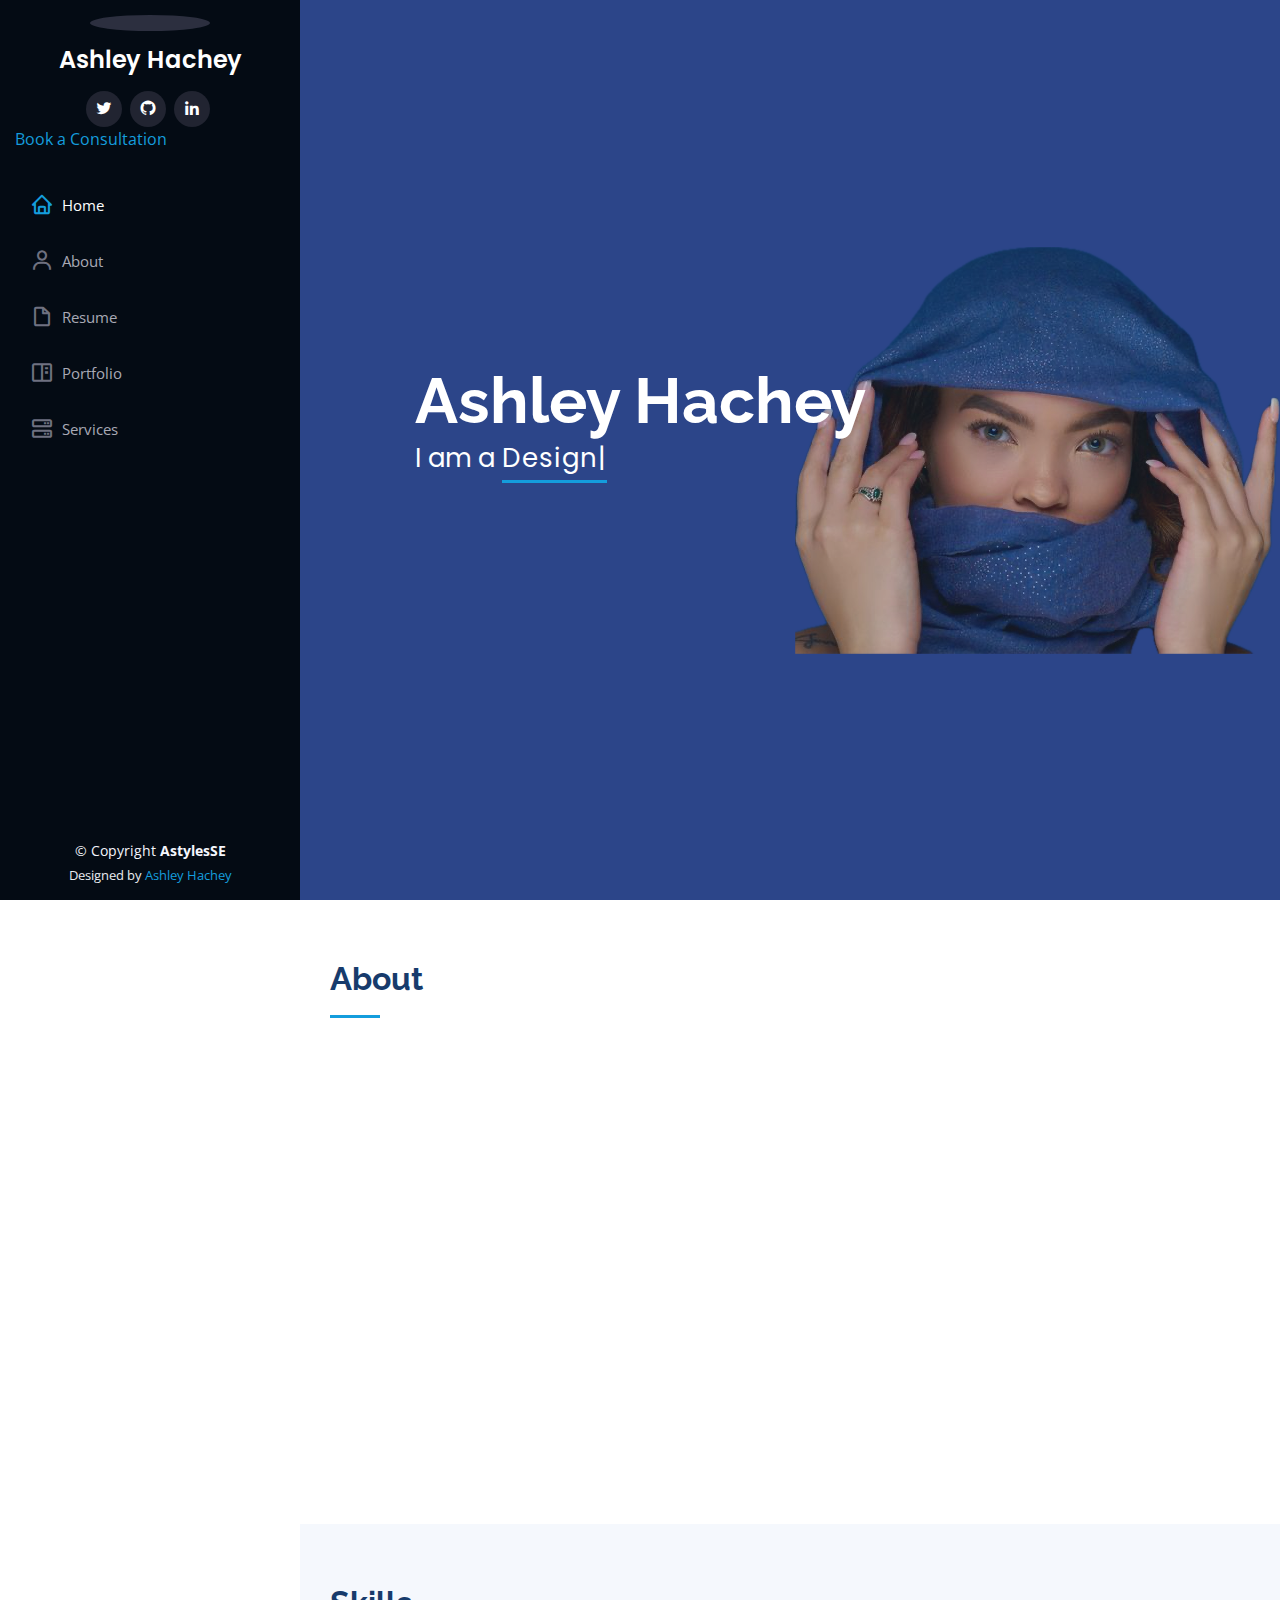
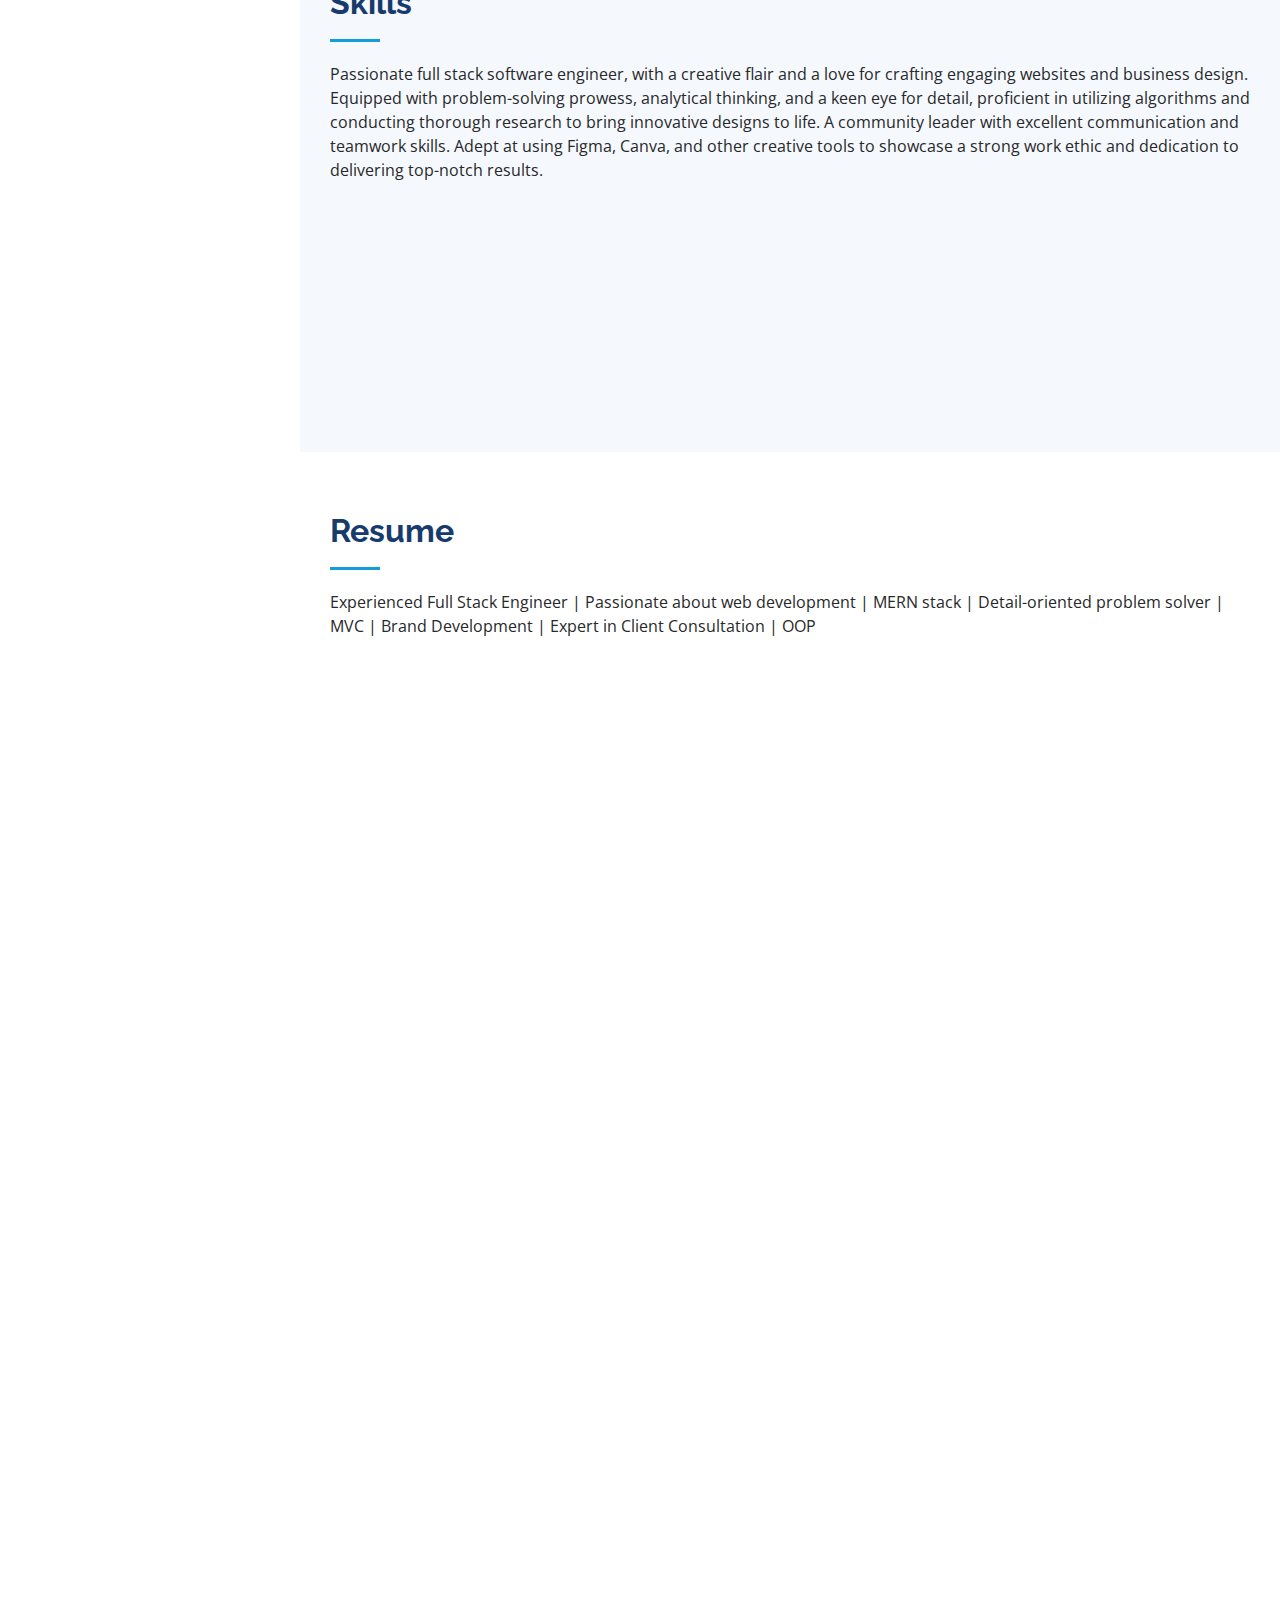
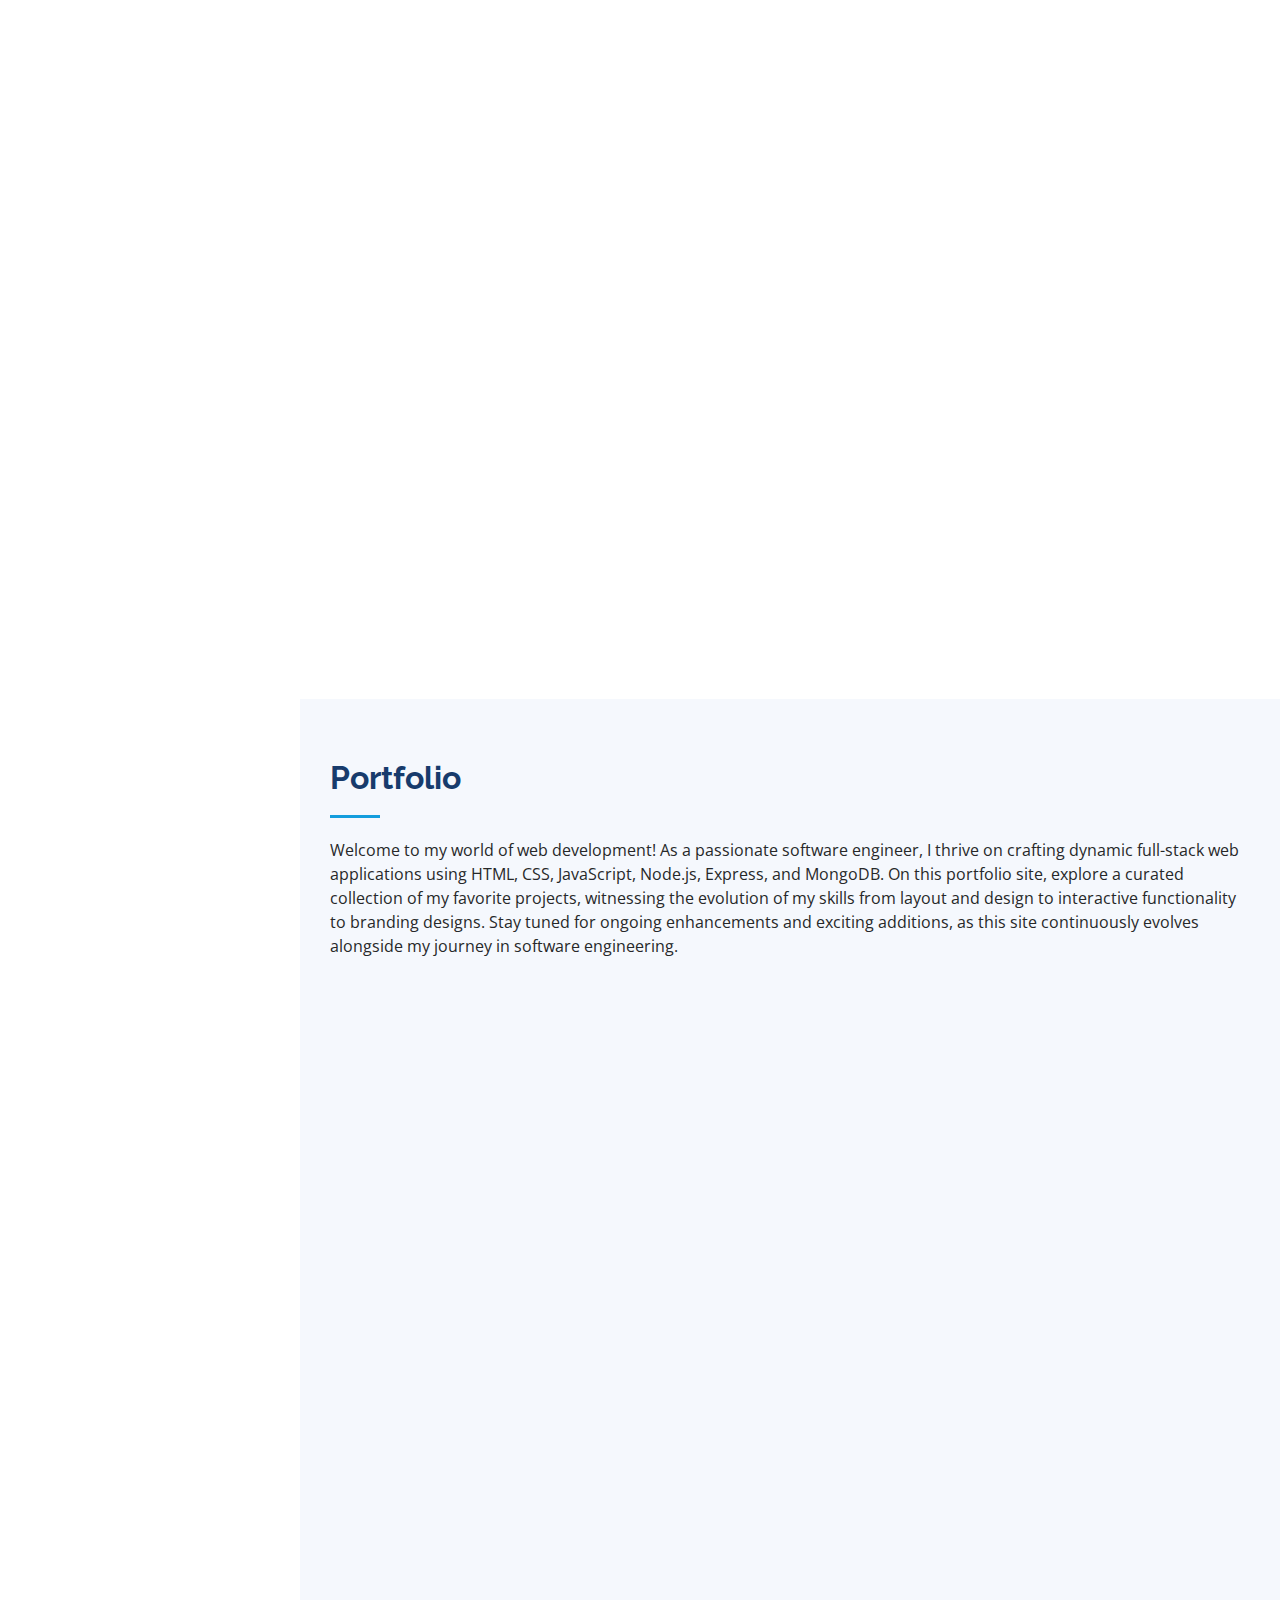
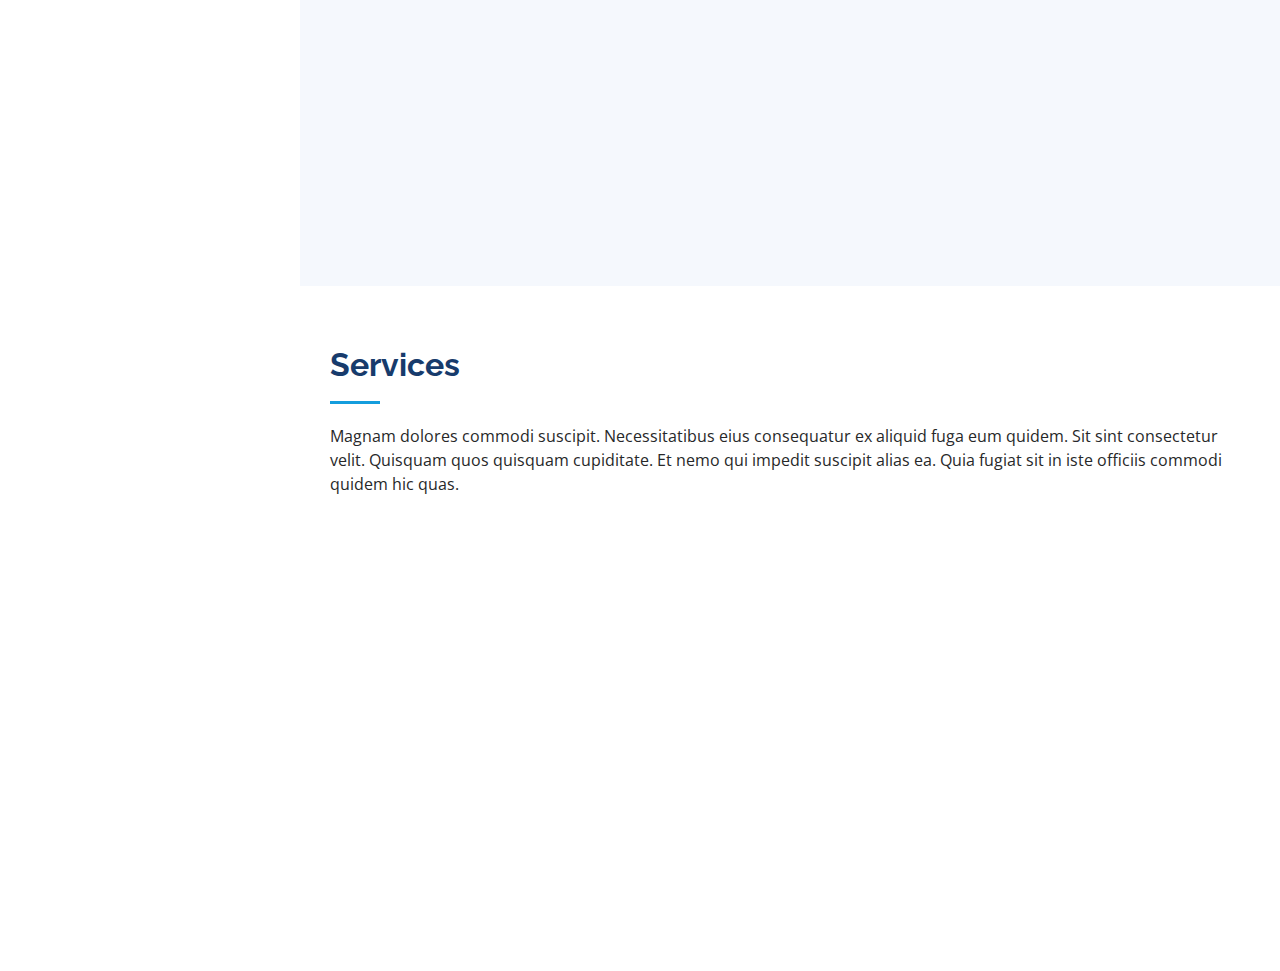
==== index.html @ 2c92da58 "fixed folders" ====
<!DOCTYPE html>
<html lang="en">
  <head>
    <meta charset="utf-8" />
    <meta content="width=device-width, initial-scale=1.0" name="viewport" />

    <title>Astyles Software Engineer</title>
    <meta content="" name="description" />
    <meta content="" name="keywords" />

    <!-- Favicons -->
    <link href="assets/img/logo_white.png" rel="icon" />
    <link href="assets/img/logo_black.png" rel="apple-touch-icon" />

    <!-- Google Fonts -->
    <link
      href="https://fonts.googleapis.com/css?family=Open+Sans:300,300i,400,400i,600,600i,700,700i|Raleway:300,300i,400,400i,500,500i,600,600i,700,700i|Poppins:300,300i,400,400i,500,500i,600,600i,700,700i"
      rel="stylesheet"
    />

    <!-- Vendor CSS Files -->
    <link href="assets/vendor/aos/aos.css" rel="stylesheet" />
    <link
      href="assets/vendor/bootstrap/css/bootstrap.min.css"
      rel="stylesheet"
    />
    <link
      href="assets/vendor/bootstrap-icons/bootstrap-icons.css"
      rel="stylesheet"
    />
    <link href="assets/vendor/boxicons/css/boxicons.min.css" rel="stylesheet" />
    <link
      href="assets/vendor/glightbox/css/glightbox.min.css"
      rel="stylesheet"
    />
    <link href="assets/vendor/swiper/swiper-bundle.min.css" rel="stylesheet" />

    <!-- Template Main CSS File -->
    <link href="assets/css/style.css" rel="stylesheet" />

    <!-- =======================================================
  * Template Name: iPortfolio
  * Template URL: https://bootstrapmade.com/iportfolio-bootstrap-portfolio-websites-template/
  * Updated: Mar 17 2024 with Bootstrap v5.3.3
  * Author: BootstrapMade.com
  * License: https://bootstrapmade.com/license/
  ======================================================== -->
  </head>

  <body>
    <!-- ======= Mobile nav toggle button ======= -->
    <i class="bi bi-list mobile-nav-toggle d-xl-none"></i>

    <!-- ======= Header ======= -->
    <header id="header">
      <div class="d-flex flex-column">
        <div class="profile">
          <img
            src="assets/img/profile-me.jpg"
            alt=""
            class="img-fluid rounded-circle"
          />
          <h1 class="text-light"><a href="index.html">Ashley Hachey</a></h1>
          <div class="social-links mt-3 text-center">
            <a href="twitter.com/Ahachey17" class="twitter"
              ><i class="bx bxl-twitter"></i
            ></a>
            <a href="github.com/AHachey17" class="github"
              ><i class="bx bxl-github"></i
            ></a>
            <a href="linkedin.com/in/ahachey/" class="linkedin"
              ><i class="bx bxl-linkedin"></i
            ></a>
          </div>
          <a href="#" class="calendlyLink">Book a Consultation</a>
        </div>

        <nav id="navbar" class="nav-menu navbar">
          <ul>
            <li>
              <a href="#hero" class="nav-link scrollto active"
                ><i class="bx bx-home"></i> <span>Home</span></a
              >
            </li>
            <li>
              <a href="#about" class="nav-link scrollto"
                ><i class="bx bx-user"></i> <span>About</span></a
              >
            </li>
            <li>
              <a href="#resume" class="nav-link scrollto"
                ><i class="bx bx-file-blank"></i> <span>Resume</span></a
              >
            </li>
            <li>
              <a href="#portfolio" class="nav-link scrollto"
                ><i class="bx bx-book-content"></i> <span>Portfolio</span></a
              >
            </li>
            <li>
              <a href="#services" class="nav-link scrollto"
                ><i class="bx bx-server"></i> <span>Services</span></a
              >
            </li>
            <!-- <li>
              <a href="#contact" class="nav-link scrollto"
                ><i class="bx bx-envelope"></i> <span>Contact</span></a
              >
            </li> -->
          </ul>
        </nav>
        <!-- .nav-menu -->
      </div>
    </header>
    <!-- End Header -->

    <!-- ======= Hero Section ======= -->
    <section
      id="hero"
      class="d-flex flex-column justify-content-center align-items-center"
    >
      <div class="hero-container" data-aos="fade-in">
        <h1>Ashley Hachey</h1>
        <p>
          I am a
          <span
            class="typed"
            data-typed-items="Designer, Developer, Freelancer, Engineer, Mentor"
          ></span>
        </p>
      </div>
    </section>
    <!-- End Hero -->

    <main id="main">
      <!-- ======= About Section ======= -->
      <section id="about" class="about">
        <div class="container">
          <div class="section-title">
            <h2>About</h2>
            <p>
              <!--intro?-->
            </p>
          </div>

          <div class="row">
            <div class="col-lg-4" data-aos="fade-right">
              <img src="assets/img/hero-grey.JPG" class="img-fluid" alt="" />
            </div>
            <div class="col-lg-8 pt-4 pt-lg-0 content" data-aos="fade-left">
              <h3>Full Stack Software Engineer &amp; Web Developer.</h3>
              <p class="fst-italic">
                <!-- Lorem ipsum dolor sit amet consectetur adipisicing elit.
                Incidunt, assumenda? -->
              </p>
              <div class="row">
                <div class="col-lg-6">
                  <ul>
                    <li>
                      <i class="bi bi-chevron-right"></i>
                      <strong>Birthday:</strong> <span>May 2nd</span>
                    </li>
                    <li>
                      <i class="bi bi-chevron-right"></i>
                      <strong>Website:</strong> <span>www.example.com</span>
                    </li>
                    <li>
                      <i class="bi bi-chevron-right"></i>
                      <strong>Location:</strong> <span>Massachusetts, USA</span>
                    </li>
                  </ul>
                </div>
                <div class="col-lg-6">
                  <ul>
                    <li>
                      <i class="bi bi-chevron-right"></i>
                      <strong>Degree:</strong> <span>B.S. in Mathematics</span>
                    </li>
                    <li>
                      <i class="bi bi-chevron-right"></i>
                      <strong>Email:</strong>
                      <span>email@example.com</span>
                    </li>
                    <li>
                      <i class="bi bi-chevron-right"></i>
                      <strong>Freelance:</strong> <span>Available</span>
                    </li>
                  </ul>
                </div>
              </div>
              <p>
                After graduating with a B.S. in Mathematics, I worked as an
                academic advisor and hair stylist. Whether it was helping a
                student design their educational trajectory or listening to
                clients' needs to achieve the look they imagined, I always
                showed dedication and empathy. During this time, I went through
                a journey of self discovery, looking for my creativity and
                analytical skills to make a bigger impact. As a software
                engineer, I take pride in designing and developing applications
                with a unique approach that combines my skills in math,
                advising, and artistic expression. I'm confident that my
                experience and abilities can create innovative solutions and
                help bring your company's vision to life.
              </p>
            </div>
          </div>
        </div>
      </section>
      <!-- End About Section -->

      <!-- ======= Facts Section ======= -->
      <section id="facts" class="facts">
        <div class="container">
          <div class="section-title">
            <h2>Facts</h2>
            <p>
              Magnam dolores commodi suscipit. Necessitatibus eius consequatur
              ex aliquid fuga eum quidem. Sit sint consectetur velit. Quisquam
              quos quisquam cupiditate. Et nemo qui impedit suscipit alias ea.
              Quia fugiat sit in iste officiis commodi quidem hic quas.
            </p>
          </div>

          <div class="row no-gutters">
            <div
              class="col-lg-3 col-md-6 d-md-flex align-items-md-stretch"
              data-aos="fade-up"
            >
              <div class="count-box">
                <i class="bi bi-emoji-smile"></i>
                <span
                  data-purecounter-start="0"
                  data-purecounter-end="232"
                  data-purecounter-duration="1"
                  class="purecounter"
                ></span>
                <p><strong>Clients</strong></p>
              </div>
            </div>

            <div
              class="col-lg-3 col-md-6 d-md-flex align-items-md-stretch"
              data-aos="fade-up"
              data-aos-delay="100"
            >
              <div class="count-box">
                <i class="bi bi-journal-richtext"></i>
                <span
                  data-purecounter-start="0"
                  data-purecounter-end="521"
                  data-purecounter-duration="1"
                  class="purecounter"
                ></span>
                <p><strong>Projects</strong> adipisci atque cum quia aut</p>
              </div>
            </div>

            <div
              class="col-lg-3 col-md-6 d-md-flex align-items-md-stretch"
              data-aos="fade-up"
              data-aos-delay="200"
            >
              <div class="count-box">
                <i class="bi bi-headset"></i>
                <span
                  data-purecounter-start="0"
                  data-purecounter-end="1453"
                  data-purecounter-duration="1"
                  class="purecounter"
                ></span>
                <p><strong>Hours Of Support</strong> aut commodi quaerat</p>
              </div>
            </div>

            <div
              class="col-lg-3 col-md-6 d-md-flex align-items-md-stretch"
              data-aos="fade-up"
              data-aos-delay="300"
            >
              <div class="count-box">
                <i class="bi bi-people"></i>
                <span
                  data-purecounter-start="0"
                  data-purecounter-end="32"
                  data-purecounter-duration="1"
                  class="purecounter"
                ></span>
                <p><strong>Hard Workers</strong> rerum asperiores dolor</p>
              </div>
            </div>
          </div>
        </div>
      </section>
      <!-- End Facts Section -->

      <!-- ======= Skills Section ======= -->
      <section id="skills" class="skills section-bg">
        <div class="container">
          <div class="section-title">
            <h2>Skills</h2>
            <p>
              Passionate full stack software engineer, with a creative flair and
              a love for crafting engaging websites and business design.
              Equipped with problem-solving prowess, analytical thinking, and a
              keen eye for detail, proficient in utilizing algorithms and
              conducting thorough research to bring innovative designs to life.
              A community leader with excellent communication and teamwork
              skills. Adept at using Figma, Canva, and other creative tools to
              showcase a strong work ethic and dedication to delivering
              top-notch results.
            </p>
          </div>

          <div class="row skills-content">
            <div class="col-lg-6" data-aos="fade-up">
              <div class="progress">
                <span class="skill">HTML <i class="val">100%</i></span>
                <div class="progress-bar-wrap">
                  <div
                    class="progress-bar"
                    role="progressbar"
                    aria-valuenow="100"
                    aria-valuemin="0"
                    aria-valuemax="100"
                  ></div>
                </div>
              </div>

              <div class="progress">
                <span class="skill">CSS <i class="val">90%</i></span>
                <div class="progress-bar-wrap">
                  <div
                    class="progress-bar"
                    role="progressbar"
                    aria-valuenow="90"
                    aria-valuemin="0"
                    aria-valuemax="100"
                  ></div>
                </div>
              </div>

              <div class="progress">
                <span class="skill">JavaScript <i class="val">75%</i></span>
                <div class="progress-bar-wrap">
                  <div
                    class="progress-bar"
                    role="progressbar"
                    aria-valuenow="75"
                    aria-valuemin="0"
                    aria-valuemax="100"
                  ></div>
                </div>
              </div>
            </div>

            <div class="col-lg-6" data-aos="fade-up" data-aos-delay="100">
              <div class="progress">
                <span class="skill">Node.js<i class="val">60%</i></span>
                <div class="progress-bar-wrap">
                  <div
                    class="progress-bar"
                    role="progressbar"
                    aria-valuenow="60"
                    aria-valuemin="0"
                    aria-valuemax="100"
                  ></div>
                </div>
              </div>

              <div class="progress">
                <span class="skill">React.js <i class="val">40%</i></span>
                <div class="progress-bar-wrap">
                  <div
                    class="progress-bar"
                    role="progressbar"
                    aria-valuenow="40"
                    aria-valuemin="0"
                    aria-valuemax="100"
                  ></div>
                </div>
              </div>

              <div class="progress">
                <span class="skill">GitHub <i class="val">85%</i></span>
                <div class="progress-bar-wrap">
                  <div
                    class="progress-bar"
                    role="progressbar"
                    aria-valuenow="85"
                    aria-valuemin="0"
                    aria-valuemax="100"
                  ></div>
                </div>
              </div>
            </div>
          </div>
        </div>
      </section>
      <!-- End Skills Section -->

      <!-- ======= Resume Section ======= -->
      <section id="resume" class="resume">
        <div class="container">
          <div class="section-title">
            <h2>Resume</h2>
            <p>
              Experienced Full Stack Engineer | Passionate about web development
              | MERN stack | Detail-oriented problem solver | MVC | Brand
              Development | Expert in Client Consultation | OOP
            </p>
          </div>

          <div class="row">
            <div class="col-lg-6" data-aos="fade-up">
              <h3 class="resume-title">Volunteer</h3>
              <div class="resume-item">
                <h4>Mentor</h4>
                <h5>August 2013 - current</h5>
                <p><em>Brockton High School, Brockton MA</em></p>
                <p>
                  Facilitate youth success through mentoring and community
                  service initiatives, promoting academic growth and personal
                  development in a diverse community
                </p>
              </div>
              <h3 class="resume-title">Education</h3>
              <div class="resume-item">
                <h4>Bachelor's of Science: Mathematics</h4>
                <h5>August 2013 - December 2017</h5>
                <p><em>Bridgewater State University, Bridgewater MA</em></p>
                <p>
                  Bachelor of Science in Mathematics with a minor in Chemistry,
                  completed COMP203: Programming and Computer Algebra course
                  focusing on Python programming.
                </p>
              </div>
              <h3 class="resume-title">Other Job Experiences</h3>
              <div class="resume-item">
                <h4>High school Subsitute Teacher</h4>
                <h5>Febuary 2024 - current</h5>
                <p><em>B.M.C Durfee high school, Fall River MA</em></p>
                <p>Provide temporary instruction and support to students</p>
              </div>
              <div class="resume-item">
                <h4>Cosmetologist</h4>
                <h5>May 2013 - Febuary 2024</h5>
                <p><em>Procuts, Middleboro MA</em></p>
                <p>
                  Provide efficient and customize hairstyling services, catering
                  to about 15-30 clients' preferences and needs daily, train new
                  stylist, client consultation, scheduling
                </p>
              </div>
              <div class="resume-item">
                <h4>Academic Advising</h4>
                <h5>May 2013 - Febuary 2024</h5>
                <p><em>Procuts, Middleboro MA</em></p>
                <p>
                  Provided efficient and customized hairstyling services,
                  catering to about 15-30 clients' preferences and needs daily,
                  train new stylist, client consultation, scheduling
                </p>
              </div>
            </div>

            <div class="col-lg-6" data-aos="fade-up" data-aos-delay="100">
              <h3 class="resume-title">Professional Experience</h3>
              <div class="resume-item">
                <h4>Freelance Web Developer / Co-CEO / Founder</h4>
                <h5>Feb 2024 - Present</h5>
                <p><em>LongevIT, Remote - MA, USA </em></p>
                <ul>
                  <li>Led startup phase and established market presence</li>
                  <li>Identify new business opportunities and partnerships</li>
                  <li>
                    Oversee & execute development of digital solutions including
                    web applications and branding designs
                  </li>
                  <li>Devise and implement marketing strategies</li>
                  <li>
                    Act as primary point of contact for client consultation and
                    contract negotiation
                  </li>
                  <li>
                    Utilized web development technologies like HTML, CSS, and
                    React.js
                  </li>
                  <li>Managed financial planning and resource allocation</li>
                  <li>Built and led high-performing team</li>
                </ul>
              </div>
              <div class="resume-item">
                <h4>Freelance Web Designer</h4>
                <h5>June 2023 - December 2023</h5>
                <p><em>Procuts (small corportation), Middleboro MA</em></p>
                <ul>
                  <li>
                    Microsoft excel: use of algorithms for HR charts, project
                    timeline charts
                  </li>
                  <li>
                    Increase marketing with social media platforms, web
                    applications, branding expertise
                  </li>
                  <li>
                    Client consultation, brand consulting, project planning with
                    Figma and, contract negotiating
                  </li>
                  <li>
                    Building a customize informal web application using HTML,
                    CSS, bootstrap, fully responsive
                  </li>
                </ul>
              </div>
              <div class="resume-item">
                <h4>Full Stack Software Engineer</h4>
                <h5>Feb 2023 - June 2023</h5>
                <p><em>Resilient Coders, Remote MA</em></p>
                <ul>
                  <li>
                    Applied creativity and design skills to develop
                    user-friendly interfaces using HTML, CSS, Bootstrap, and
                    React.js
                  </li>
                  <li>
                    Implemented SEO and responsive design principles to enhance
                    website performance across various devices
                  </li>
                  <li>
                    Collaborated and worked on front-end, DevOps, and back-end
                    teams through GitHub and routine stand-ups
                  </li>
                  <li>
                    Developed over 30 projects, including a full stack
                    application for interview practice, using Node.js, Express,
                    MongoDB, Bootstrap, Passport.js, and AssemblyAI API
                  </li>
                  <li>
                    Utilized source control by uploading projects on GitHub
                    using Git commands
                  </li>
                  <li>
                    Paid meticulous attention to detail for debugging and
                    troubleshooting tasks to optimize projects.
                  </li>
                  <li>Organization skills, use of MVC and OOP</li>
                </ul>
              </div>
            </div>
          </div>
        </div>
      </section>
      <!-- End Resume Section -->

      <!-- ======= Portfolio Section ======= -->
      <section id="portfolio" class="portfolio section-bg">
        <div class="container">
          <div class="section-title">
            <h2>Portfolio</h2>
            <p>
              Welcome to my world of web development! As a passionate software
              engineer, I thrive on crafting dynamic full-stack web applications
              using HTML, CSS, JavaScript, Node.js, Express, and MongoDB. On
              this portfolio site, explore a curated collection of my favorite
              projects, witnessing the evolution of my skills from layout and
              design to interactive functionality to branding designs. Stay
              tuned for ongoing enhancements and exciting additions, as this
              site continuously evolves alongside my journey in software
              engineering.
            </p>
          </div>

          <div class="row" data-aos="fade-up">
            <div class="col-lg-12 d-flex justify-content-center">
              <ul id="portfolio-flters">
                <li data-filter="*" class="filter-active">All</li>
                <li data-filter=".filter-app">Apps</li>
                <li data-filter=".filter-card">Branding Designs</li>
                <li data-filter=".filter-web">Websites</li>
              </ul>
            </div>
          </div>

          <div
            class="row portfolio-container"
            data-aos="fade-up"
            data-aos-delay="100"
          >
            <div class="col-lg-4 col-md-6 portfolio-item filter-app">
              <div class="portfolio-wrap">
                <img
                  src="assets/img/portfolio/coinFlip.png"
                  class="img-fluid"
                  alt=""
                />
                <div class="portfolio-links">
                  <a
                    href="assets/img/portfolio/coinFlip.png"
                    data-gallery="portfolioGallery"
                    class="portfolio-lightbox"
                    title="App 1"
                    ><i class="bx bx-plus"></i
                  ></a>
                  <a href="portfolio-details.html" title="More Details"
                    ><i class="bx bx-link"></i
                  ></a>
                </div>
              </div>
            </div>

            <div class="col-lg-4 col-md-6 portfolio-item filter-web">
              <div class="portfolio-wrap">
                <img
                  src="assets/img/portfolio/TechCrunch2.0.png"
                  class="img-fluid"
                  alt=""
                />
                <div class="portfolio-links">
                  <a
                    href="assets/img/portfolio/coinFlip.png"
                    data-gallery="portfolioGallery"
                    class="portfolio-lightbox"
                    title="Web 3"
                    ><i class="bx bx-plus"></i
                  ></a>
                  <a href="portfolio-details.html" title="More Details"
                    ><i class="bx bx-link"></i
                  ></a>
                </div>
              </div>
            </div>

            <div class="col-lg-4 col-md-6 portfolio-item filter-app">
              <div class="portfolio-wrap">
                <img
                  src="assets/img/portfolio/Calculator.jpg"
                  class="img-fluid"
                  alt=""
                />
                <div class="portfolio-links">
                  <a
                    href="assets/img/portfolio/horoscope.jpg"
                    data-gallery="portfolioGallery"
                    class="portfolio-lightbox"
                    title="App 2"
                    ><i class="bx bx-plus"></i
                  ></a>
                  <a href="portfolio-details.html" title="More Details"
                    ><i class="bx bx-link"></i
                  ></a>
                </div>
              </div>
            </div>

            <div class="col-lg-4 col-md-6 portfolio-item filter-card">
              <div class="portfolio-wrap">
                <img
                  src="assets/img/portfolio/intervuapp.png"
                  class="img-fluid"
                  alt=""
                />
                <div class="portfolio-links">
                  <a
                    href="assets/img/portfolio/todolist.jpg"
                    data-gallery="portfolioGallery"
                    class="portfolio-lightbox"
                    title="Card 2"
                    ><i class="bx bx-plus"></i
                  ></a>
                  <a href="portfolio-details.html" title="More Details"
                    ><i class="bx bx-link"></i
                  ></a>
                </div>
              </div>
            </div>

            <div class="col-lg-4 col-md-6 portfolio-item filter-web">
              <div class="portfolio-wrap">
                <img
                  src="assets/img/portfolio/todolist.jpg"
                  class="img-fluid"
                  alt=""
                />
                <div class="portfolio-links">
                  <a
                    href="assets/img/portfolio/portfolio-5.jpg"
                    data-gallery="portfolioGallery"
                    class="portfolio-lightbox"
                    title="Web 2"
                    ><i class="bx bx-plus"></i
                  ></a>
                  <a href="portfolio-details.html" title="More Details"
                    ><i class="bx bx-link"></i
                  ></a>
                </div>
              </div>
            </div>

            <div class="col-lg-4 col-md-6 portfolio-item filter-app">
              <div class="portfolio-wrap">
                <img
                  src="assets/img/portfolio/rps.png"
                  class="img-fluid"
                  alt=""
                />
                <div class="portfolio-links">
                  <a
                    href="assets/img/portfolio/portfolio-6.jpg"
                    data-gallery="portfolioGallery"
                    class="portfolio-lightbox"
                    title="App 3"
                    ><i class="bx bx-plus"></i
                  ></a>
                  <a href="portfolio-details.html" title="More Details"
                    ><i class="bx bx-link"></i
                  ></a>
                </div>
              </div>
            </div>

            <div class="col-lg-4 col-md-6 portfolio-item filter-card">
              <div class="portfolio-wrap">
                <img
                  src="assets/img/portfolio/portfolio-7.jpg"
                  class="img-fluid"
                  alt=""
                />
                <div class="portfolio-links">
                  <a
                    href="assets/img/portfolio/portfolio-7.jpg"
                    data-gallery="portfolioGallery"
                    class="portfolio-lightbox"
                    title="Card 1"
                    ><i class="bx bx-plus"></i
                  ></a>
                  <a href="portfolio-details.html" title="More Details"
                    ><i class="bx bx-link"></i
                  ></a>
                </div>
              </div>
            </div>

            <div class="col-lg-4 col-md-6 portfolio-item filter-card">
              <div class="portfolio-wrap">
                <img
                  src="assets/img/portfolio/portfolio-8.jpg"
                  class="img-fluid"
                  alt=""
                />
                <div class="portfolio-links">
                  <a
                    href="assets/img/portfolio/portfolio-8.jpg"
                    data-gallery="portfolioGallery"
                    class="portfolio-lightbox"
                    title="Card 3"
                    ><i class="bx bx-plus"></i
                  ></a>
                  <a href="portfolio-details.html" title="More Details"
                    ><i class="bx bx-link"></i
                  ></a>
                </div>
              </div>
            </div>

            <div class="col-lg-4 col-md-6 portfolio-item filter-web">
              <div class="portfolio-wrap">
                <img
                  src="assets/img/portfolio/portfolio-9.jpg"
                  class="img-fluid"
                  alt=""
                />
                <div class="portfolio-links">
                  <a
                    href="assets/img/portfolio/portfolio-9.jpg"
                    data-gallery="portfolioGallery"
                    class="portfolio-lightbox"
                    title="Web 3"
                    ><i class="bx bx-plus"></i
                  ></a>
                  <a href="portfolio-details.html" title="More Details"
                    ><i class="bx bx-link"></i
                  ></a>
                </div>
              </div>
            </div>
          </div>
        </div>
      </section>
      <!-- End Portfolio Section -->

      <!-- ======= Services Section ======= -->
      <section id="services" class="services">
        <div class="container">
          <div class="section-title">
            <h2>Services</h2>
            <p>
              Magnam dolores commodi suscipit. Necessitatibus eius consequatur
              ex aliquid fuga eum quidem. Sit sint consectetur velit. Quisquam
              quos quisquam cupiditate. Et nemo qui impedit suscipit alias ea.
              Quia fugiat sit in iste officiis commodi quidem hic quas.
            </p>
          </div>

          <div class="row">
            <div class="col-lg-4 col-md-6 icon-box" data-aos="fade-up">
              <div class="icon"><i class="bi bi-briefcase"></i></div>
              <h4 class="title"><a href="">Lorem Ipsum</a></h4>
              <p class="description">
                Voluptatum deleniti atque corrupti quos dolores et quas
                molestias excepturi sint occaecati cupiditate non provident
              </p>
            </div>
            <div
              class="col-lg-4 col-md-6 icon-box"
              data-aos="fade-up"
              data-aos-delay="100"
            >
              <div class="icon"><i class="bi bi-card-checklist"></i></div>
              <h4 class="title"><a href="">Dolor Sitema</a></h4>
              <p class="description">
                Minim veniam, quis nostrud exercitation ullamco laboris nisi ut
                aliquip ex ea commodo consequat tarad limino ata
              </p>
            </div>
            <div
              class="col-lg-4 col-md-6 icon-box"
              data-aos="fade-up"
              data-aos-delay="200"
            >
              <div class="icon"><i class="bi bi-bar-chart"></i></div>
              <h4 class="title"><a href="">Sed ut perspiciatis</a></h4>
              <p class="description">
                Duis aute irure dolor in reprehenderit in voluptate velit esse
                cillum dolore eu fugiat nulla pariatur
              </p>
            </div>
            <div
              class="col-lg-4 col-md-6 icon-box"
              data-aos="fade-up"
              data-aos-delay="300"
            >
              <div class="icon"><i class="bi bi-binoculars"></i></div>
              <h4 class="title"><a href="">Magni Dolores</a></h4>
              <p class="description">
                Excepteur sint occaecat cupidatat non proident, sunt in culpa
                qui officia deserunt mollit anim id est laborum
              </p>
            </div>
            <div
              class="col-lg-4 col-md-6 icon-box"
              data-aos="fade-up"
              data-aos-delay="400"
            >
              <div class="icon"><i class="bi bi-brightness-high"></i></div>
              <h4 class="title"><a href="">Nemo Enim</a></h4>
              <p class="description">
                At vero eos et accusamus et iusto odio dignissimos ducimus qui
                blanditiis praesentium voluptatum deleniti atque
              </p>
            </div>
            <div
              class="col-lg-4 col-md-6 icon-box"
              data-aos="fade-up"
              data-aos-delay="500"
            >
              <div class="icon"><i class="bi bi-calendar4-week"></i></div>
              <h4 class="title"><a href="">Eiusmod Tempor</a></h4>
              <p class="description">
                Et harum quidem rerum facilis est et expedita distinctio. Nam
                libero tempore, cum soluta nobis est eligendi
              </p>
            </div>
          </div>
        </div>
      </section>
      <!-- End Services Section -->

      <!-- ======= Testimonials Section ======= -->
      <section id="testimonials" class="testimonials section-bg">
        <div class="container">
          <div class="section-title">
            <h2>Testimonials</h2>
            <p>
              Magnam dolores commodi suscipit. Necessitatibus eius consequatur
              ex aliquid fuga eum quidem. Sit sint consectetur velit. Quisquam
              quos quisquam cupiditate. Et nemo qui impedit suscipit alias ea.
              Quia fugiat sit in iste officiis commodi quidem hic quas.
            </p>
          </div>

          <div
            class="testimonials-slider swiper"
            data-aos="fade-up"
            data-aos-delay="100"
          >
            <div class="swiper-wrapper">
              <div class="swiper-slide">
                <div class="testimonial-item" data-aos="fade-up">
                  <p>
                    <i class="bx bxs-quote-alt-left quote-icon-left"></i>
                    Proin iaculis purus consequat sem cure digni ssim donec
                    porttitora entum suscipit rhoncus. Accusantium quam,
                    ultricies eget id, aliquam eget nibh et. Maecen aliquam,
                    risus at semper.
                    <i class="bx bxs-quote-alt-right quote-icon-right"></i>
                  </p>
                  <img
                    src="assets/img/testimonials/testimonials-1.jpg"
                    class="testimonial-img"
                    alt=""
                  />
                  <h3>Saul Goodman</h3>
                  <h4>Ceo &amp; Founder</h4>
                </div>
              </div>
              <!-- End testimonial item -->

              <div class="swiper-slide">
                <div
                  class="testimonial-item"
                  data-aos="fade-up"
                  data-aos-delay="100"
                >
                  <p>
                    <i class="bx bxs-quote-alt-left quote-icon-left"></i>
                    Export tempor illum tamen malis malis eram quae irure esse
                    labore quem cillum quid cillum eram malis quorum velit fore
                    eram velit sunt aliqua noster fugiat irure amet legam anim
                    culpa.
                    <i class="bx bxs-quote-alt-right quote-icon-right"></i>
                  </p>
                  <img
                    src="assets/img/testimonials/testimonials-2.jpg"
                    class="testimonial-img"
                    alt=""
                  />
                  <h3>Sara Wilsson</h3>
                  <h4>Designer</h4>
                </div>
              </div>
              <!-- End testimonial item -->

              <div class="swiper-slide">
                <div
                  class="testimonial-item"
                  data-aos="fade-up"
                  data-aos-delay="200"
                >
                  <p>
                    <i class="bx bxs-quote-alt-left quote-icon-left"></i>
                    Enim nisi quem export duis labore cillum quae magna enim
                    sint quorum nulla quem veniam duis minim tempor labore quem
                    eram duis noster aute amet eram fore quis sint minim.
                    <i class="bx bxs-quote-alt-right quote-icon-right"></i>
                  </p>
                  <img
                    src="assets/img/testimonials/testimonials-3.jpg"
                    class="testimonial-img"
                    alt=""
                  />
                  <h3>Jena Karlis</h3>
                  <h4>Store Owner</h4>
                </div>
              </div>
              <!-- End testimonial item -->

              <div class="swiper-slide">
                <div
                  class="testimonial-item"
                  data-aos="fade-up"
                  data-aos-delay="300"
                >
                  <p>
                    <i class="bx bxs-quote-alt-left quote-icon-left"></i>
                    Fugiat enim eram quae cillum dolore dolor amet nulla culpa
                    multos export minim fugiat minim velit minim dolor enim duis
                    veniam ipsum anim magna sunt elit fore quem dolore labore
                    illum veniam.
                    <i class="bx bxs-quote-alt-right quote-icon-right"></i>
                  </p>
                  <img
                    src="assets/img/testimonials/testimonials-4.jpg"
                    class="testimonial-img"
                    alt=""
                  />
                  <h3>Matt Brandon</h3>
                  <h4>Freelancer</h4>
                </div>
              </div>
              <!-- End testimonial item -->

              <div class="swiper-slide">
                <div
                  class="testimonial-item"
                  data-aos="fade-up"
                  data-aos-delay="400"
                >
                  <p>
                    <i class="bx bxs-quote-alt-left quote-icon-left"></i>
                    Quis quorum aliqua sint quem legam fore sunt eram irure
                    aliqua veniam tempor noster veniam enim culpa labore duis
                    sunt culpa nulla illum cillum fugiat legam esse veniam culpa
                    fore nisi cillum quid.
                    <i class="bx bxs-quote-alt-right quote-icon-right"></i>
                  </p>
                  <img
                    src="assets/img/testimonials/testimonials-5.jpg"
                    class="testimonial-img"
                    alt=""
                  />
                  <h3>John Larson</h3>
                  <h4>Entrepreneur</h4>
                </div>
              </div>
              <!-- End testimonial item -->
            </div>
            <div class="swiper-pagination"></div>
          </div>
        </div>
      </section>
      <!-- End Testimonials Section -->

      <!-- ======= Contact Section ======= -->
      <section id="contact" class="contact">
        <div class="container">
          <div class="section-title">
            <h2>Contact</h2>
            <p>
              Magnam dolores commodi suscipit. Necessitatibus eius consequatur
              ex aliquid fuga eum quidem. Sit sint consectetur velit. Quisquam
              quos quisquam cupiditate. Et nemo qui impedit suscipit alias ea.
              Quia fugiat sit in iste officiis commodi quidem hic quas.
            </p>
          </div>

          <div class="row" data-aos="fade-in">
            <div class="col-lg-5 d-flex align-items-stretch">
              <div class="info">
                <div class="address">
                  <i class="bi bi-geo-alt"></i>
                  <h4>Location:</h4>
                  <p>A108 Adam Street, New York, NY 535022</p>
                </div>

                <div class="email">
                  <i class="bi bi-envelope"></i>
                  <h4>Email:</h4>
                  <p>info@example.com</p>
                </div>

                <div class="phone">
                  <i class="bi bi-phone"></i>
                  <h4>Call:</h4>
                  <p>+1 5589 55488 55s</p>
                </div>

                <iframe
                  src="https://www.google.com/maps/embed?pb=!1m14!1m8!1m3!1d12097.433213460943!2d-74.0062269!3d40.7101282!3m2!1i1024!2i768!4f13.1!3m3!1m2!1s0x0%3A0xb89d1fe6bc499443!2sDowntown+Conference+Center!5e0!3m2!1smk!2sbg!4v1539943755621"
                  frameborder="0"
                  style="border: 0; width: 100%; height: 290px"
                  allowfullscreen
                ></iframe>
              </div>
            </div>

            <div class="col-lg-7 mt-5 mt-lg-0 d-flex align-items-stretch">
              <form
                action="forms/contact.php"
                method="post"
                role="form"
                class="php-email-form"
              >
                <div class="row">
                  <div class="form-group col-md-6">
                    <label for="name">Your Name</label>
                    <input
                      type="text"
                      name="name"
                      class="form-control"
                      id="name"
                      required
                    />
                  </div>
                  <div class="form-group col-md-6">
                    <label for="name">Your Email</label>
                    <input
                      type="email"
                      class="form-control"
                      name="email"
                      id="email"
                      required
                    />
                  </div>
                </div>
                <div class="form-group">
                  <label for="name">Subject</label>
                  <input
                    type="text"
                    class="form-control"
                    name="subject"
                    id="subject"
                    required
                  />
                </div>
                <div class="form-group">
                  <label for="name">Message</label>
                  <textarea
                    class="form-control"
                    name="message"
                    rows="10"
                    required
                  ></textarea>
                </div>
                <div class="my-3">
                  <div class="loading">Loading</div>
                  <div class="error-message"></div>
                  <div class="sent-message">
                    Your message has been sent. Thank you!
                  </div>
                </div>
                <div class="text-center">
                  <button type="submit">Send Message</button>
                </div>
              </form>
            </div>
          </div>
        </div>
      </section>
      <!-- End Contact Section -->
    </main>
    <!-- End #main -->

    <!-- ======= Footer ======= -->
    <footer id="footer">
      <div class="container">
        <div class="copyright">
          &copy; Copyright <strong><span>AstylesSE</span></strong>
        </div>
        <div class="credits">
          <!-- All the links in the footer should remain intact. -->
          <!-- You can delete the links only if you purchased the pro version. -->
          <!-- Licensing information: https://bootstrapmade.com/license/ -->
          <!-- Purchase the pro version with working PHP/AJAX contact form: https://bootstrapmade.com/iportfolio-bootstrap-portfolio-websites-template/ -->
          Designed by <a href="#">Ashley Hachey</a>
        </div>
      </div>
    </footer>
    <!-- End  Footer -->

    <a
      href="#"
      class="back-to-top d-flex align-items-center justify-content-center"
      ><i class="bi bi-arrow-up-short"></i
    ></a>

    <!-- Vendor JS Files -->
    <script src="assets/vendor/purecounter/purecounter_vanilla.js"></script>
    <script src="assets/vendor/aos/aos.js"></script>
    <script src="assets/vendor/bootstrap/js/bootstrap.bundle.min.js"></script>
    <script src="assets/vendor/glightbox/js/glightbox.min.js"></script>
    <script src="assets/vendor/isotope-layout/isotope.pkgd.min.js"></script>
    <script src="assets/vendor/swiper/swiper-bundle.min.js"></script>
    <script src="assets/vendor/typed.js/typed.umd.js"></script>
    <script src="assets/vendor/waypoints/noframework.waypoints.js"></script>
    <script src="assets/vendor/php-email-form/validate.js"></script>

    <!-- Template Main JS File -->
    <script src="assets/js/main.js"></script>
  </body>
</html>
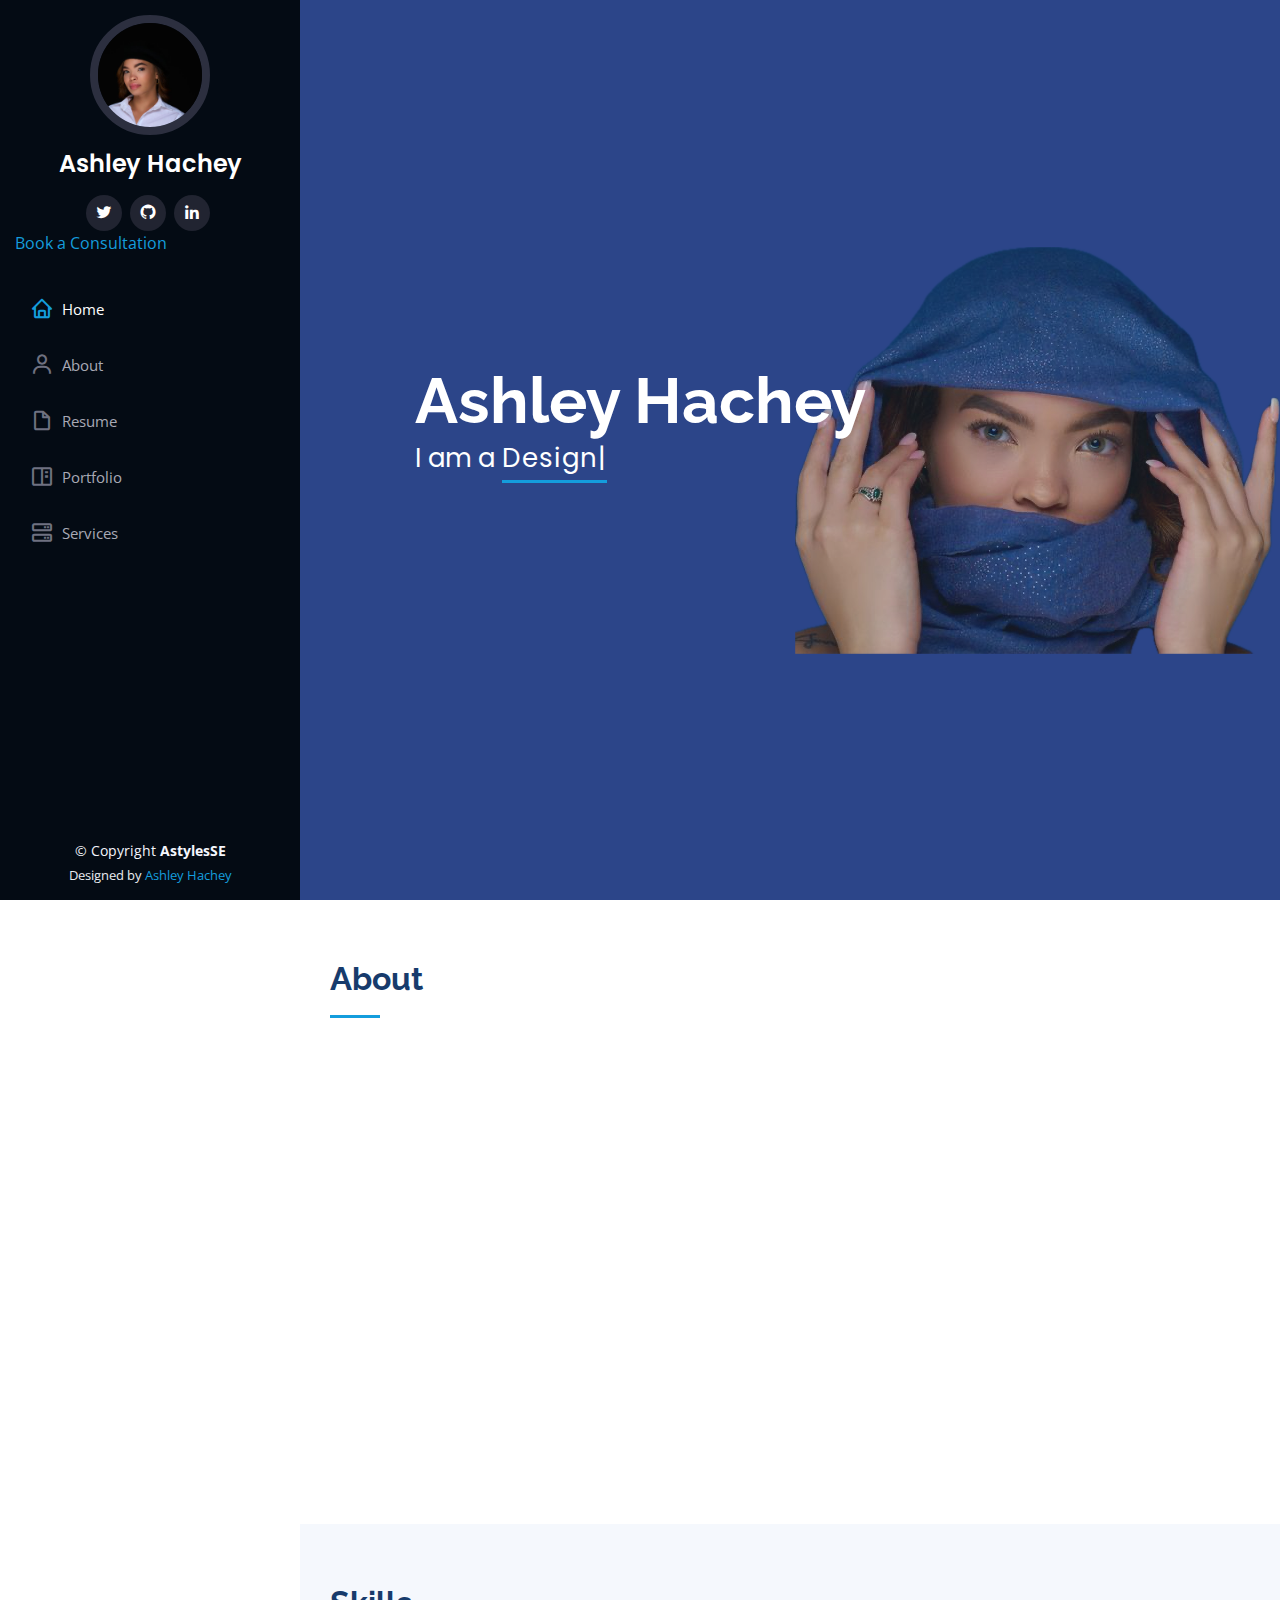
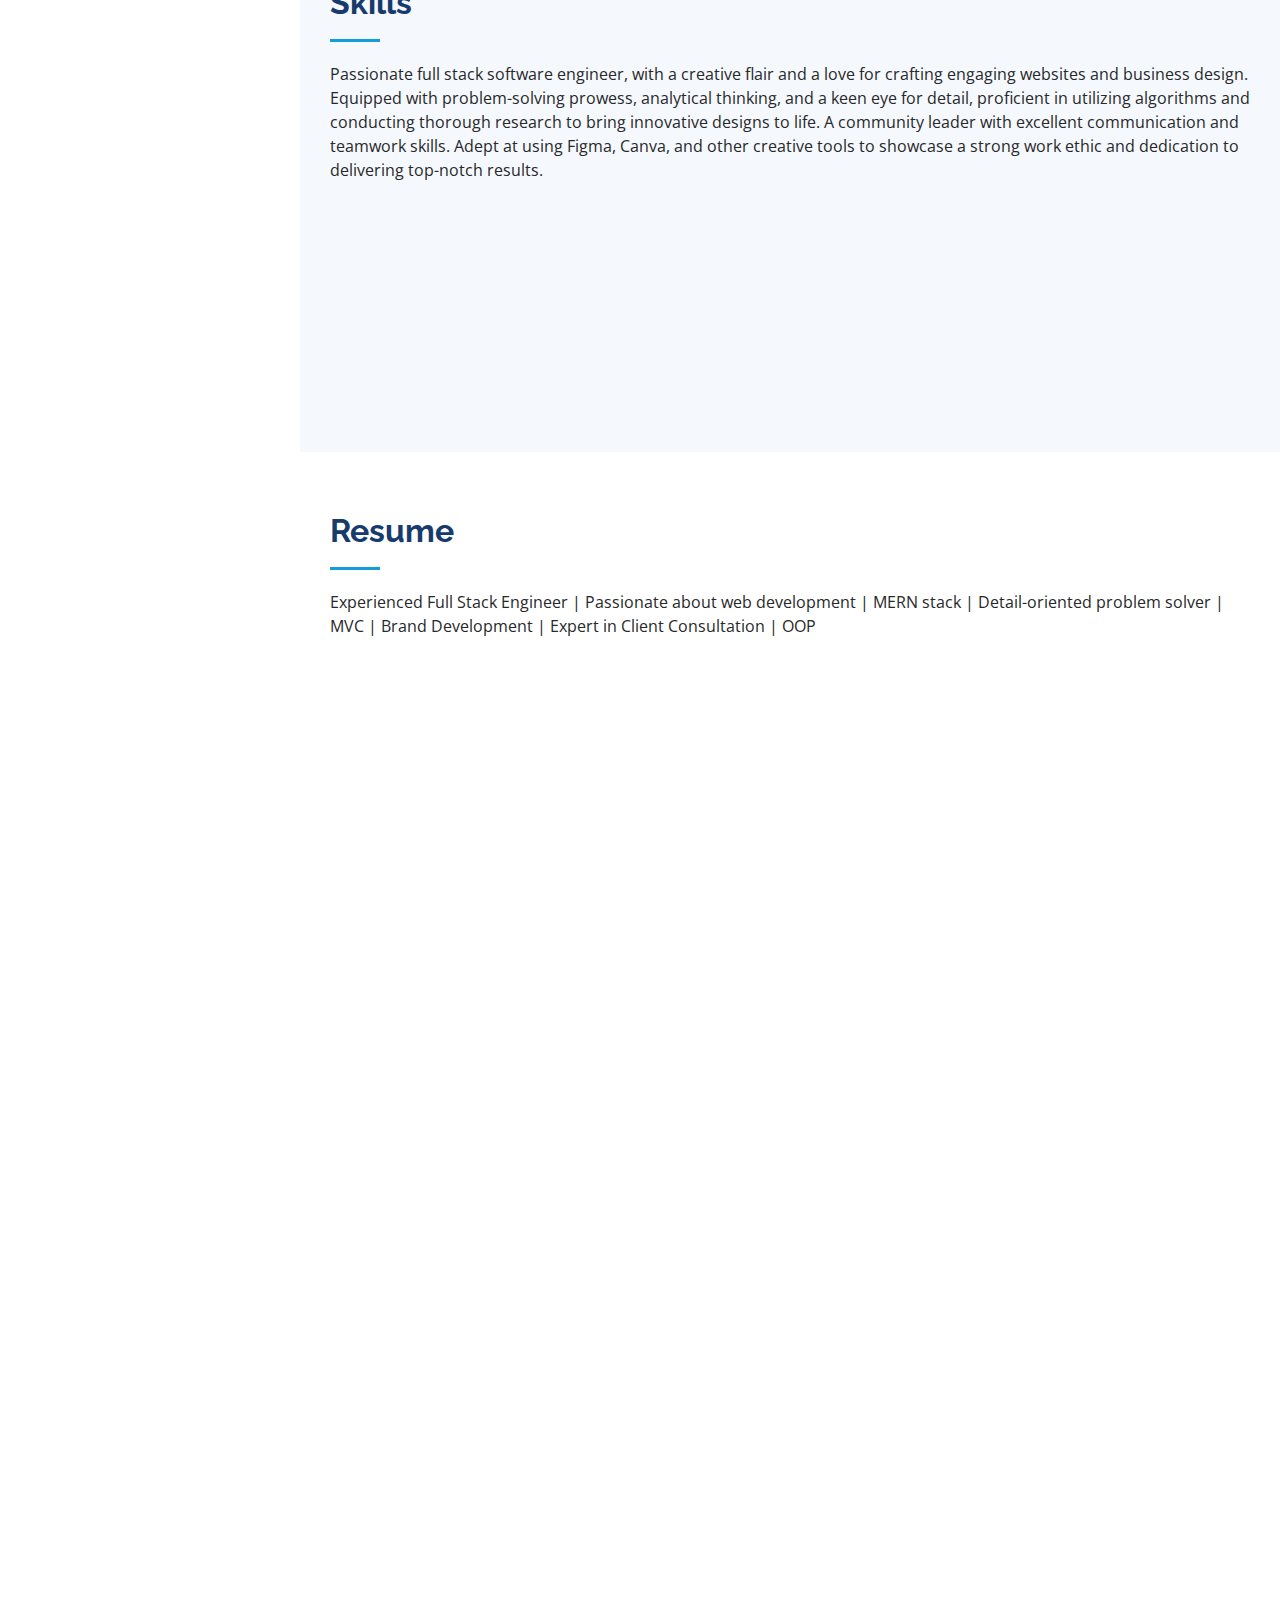
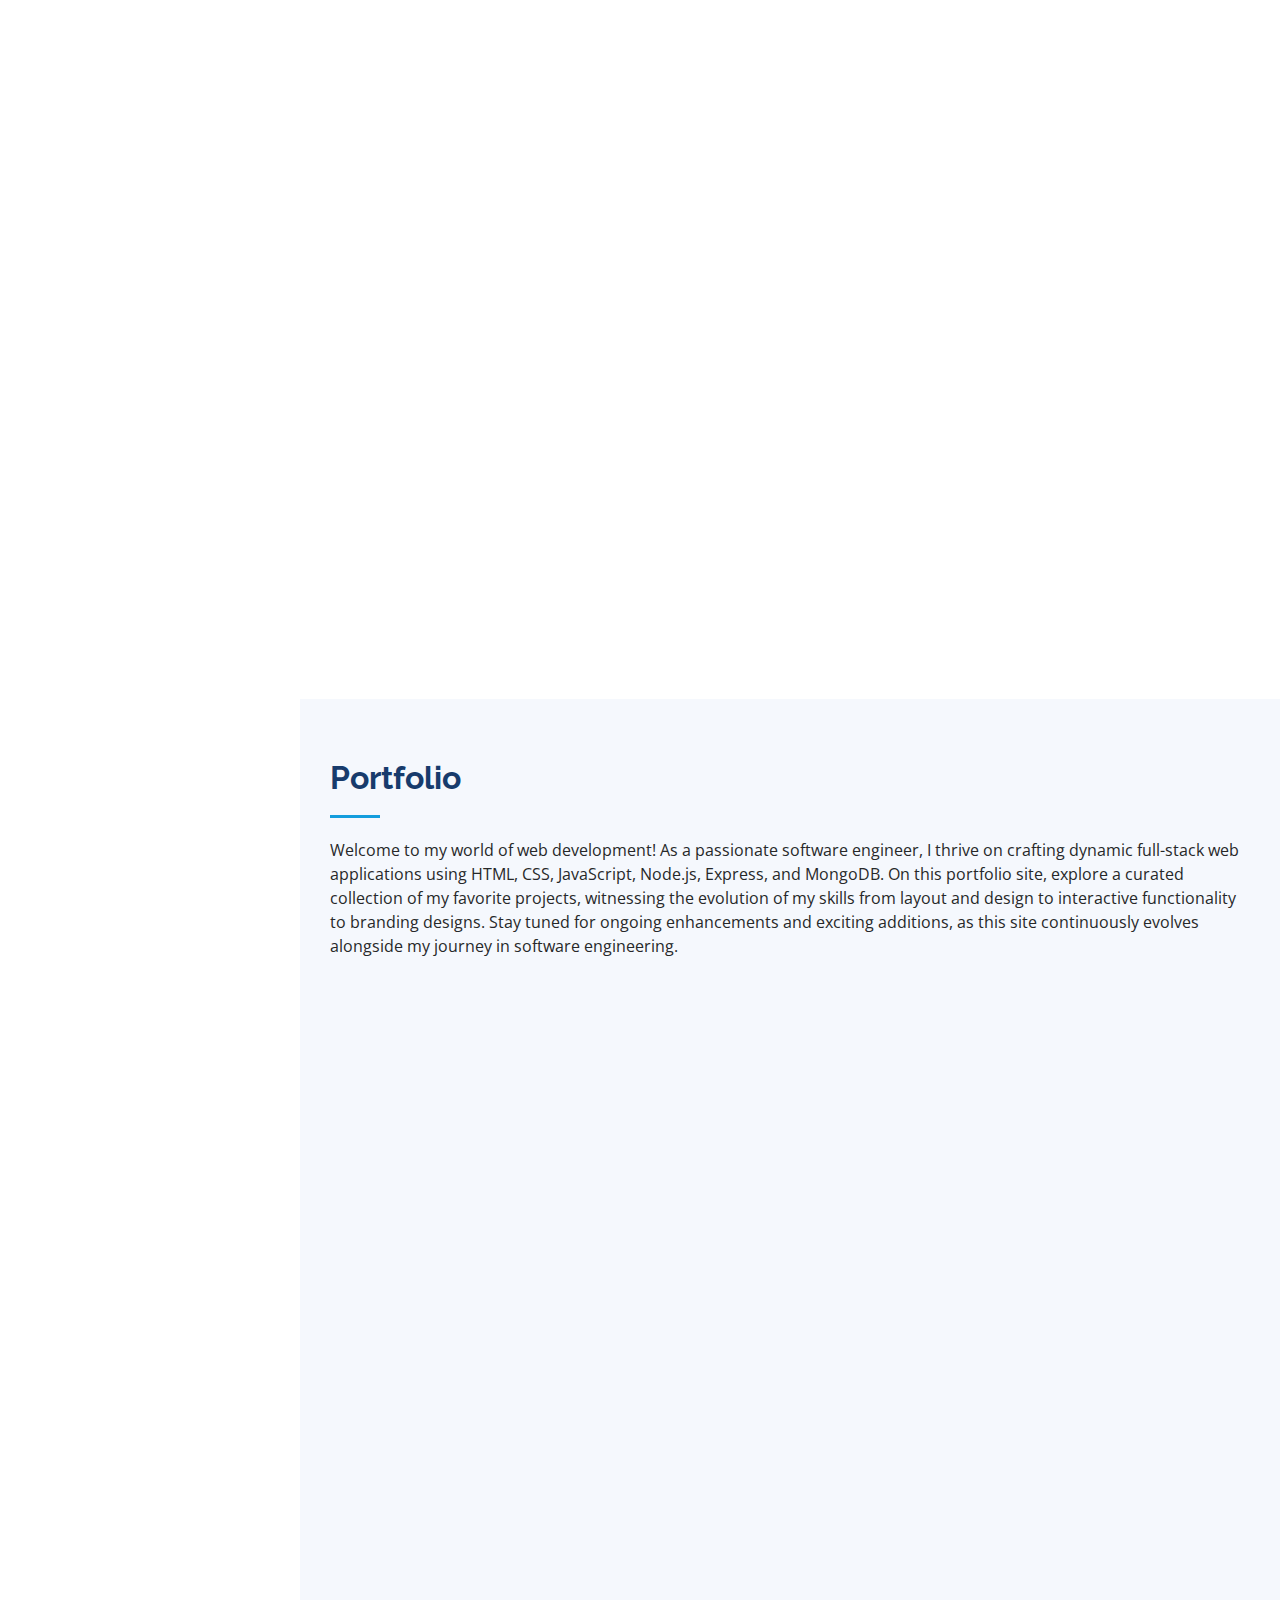
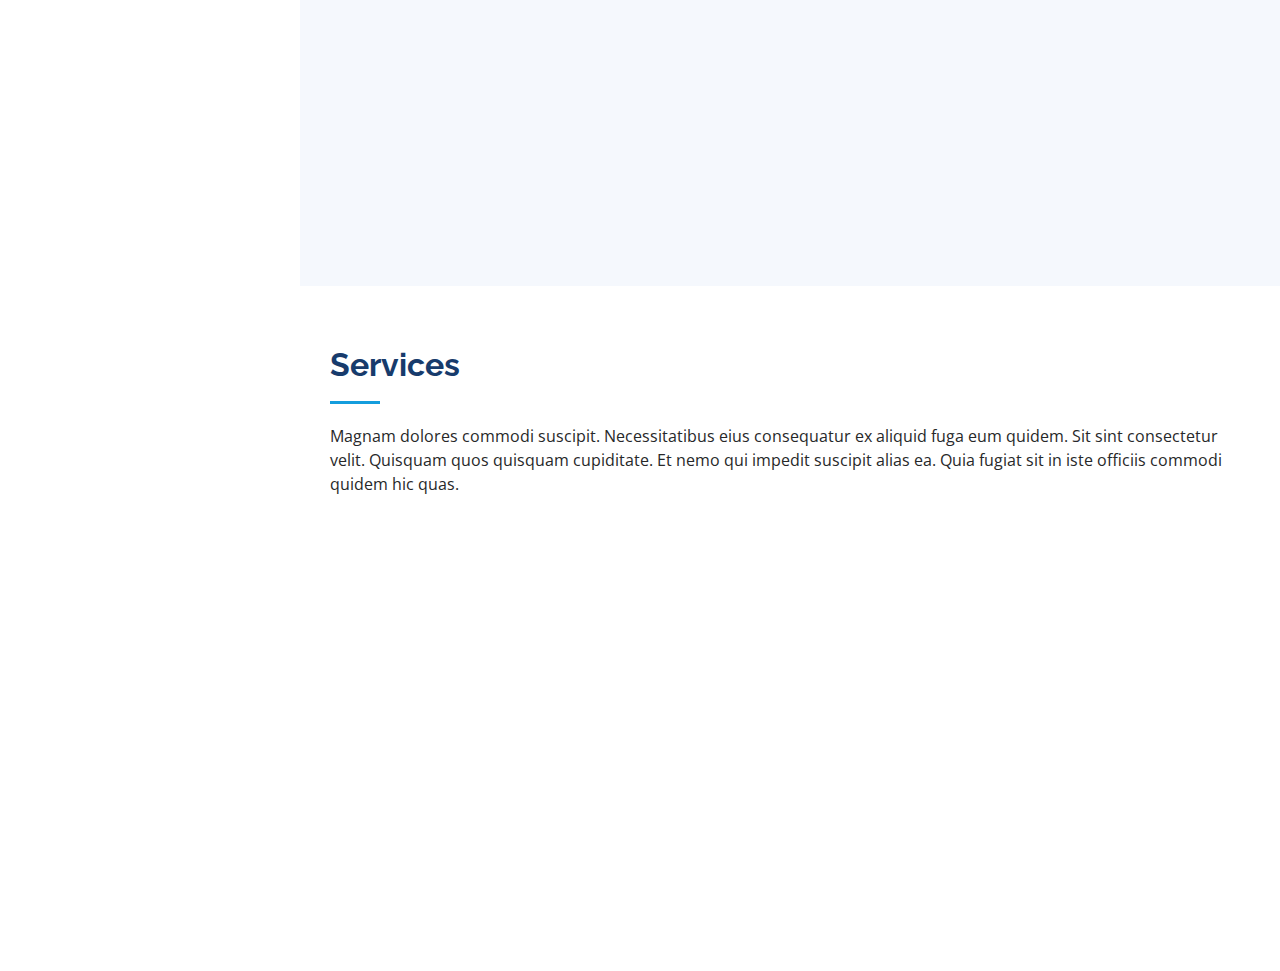
==== commit 151b466a: "fixed sidepic" ====
--- a/index.html
+++ b/index.html
@@ -56,7 +56,7 @@
       <div class="d-flex flex-column">
         <div class="profile">
           <img
-            src="assets/img/profile-me.jpg"
+            src="assets/img/profile-me.JPG"
             alt=""
             class="img-fluid rounded-circle"
           />
